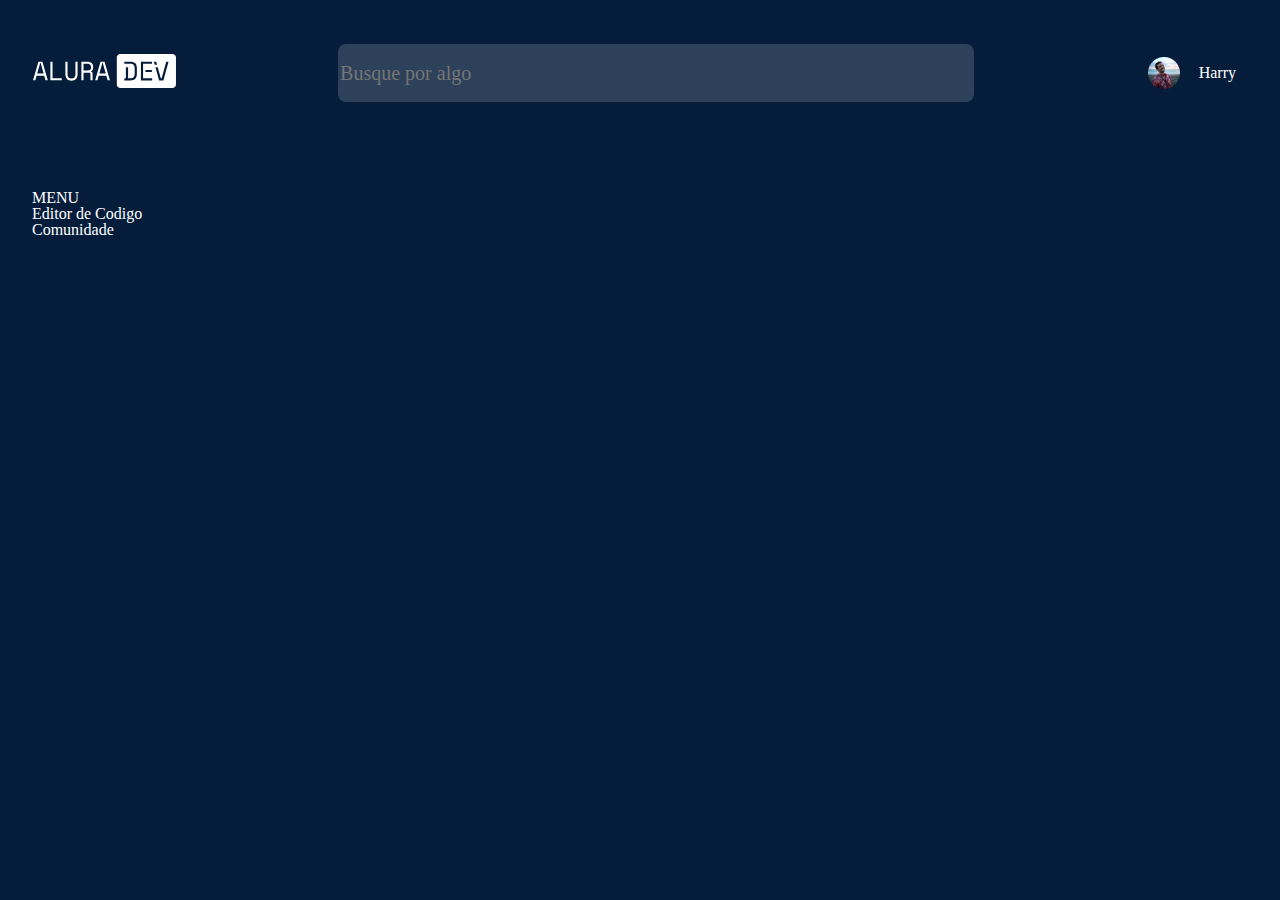
==== index.html @ 37495e1b "projeto alura challemge iniciado" ====
<!DOCTYPE html>
<html lang="pt-br">
<head>
    <meta charset="UTF-8">
    <meta http-equiv="X-UA-Compatible" content="IE=edge">
    <meta name="viewport" content="width=device-width, initial-scale=1.0">
    <title>AluraDEV</title>
    <link rel="stylesheet" href="assets/css/reset.css">
    <link rel="stylesheet" href="assets/css/style.css">
    <link href="https://fonts.googleapis.com/css2?family=Inter:wght@300;400;700&display=swap" rel="stylesheet">

</head>
<body>
    <header class="cabecalho">
        <h1><img src="img/Header/Logo.svg" alt="Logo da AluraDEV" class="cabecalho-logo"></h1>
        <input type="text"  placeholder="Busque por algo" class="cabecalho-busca">
        <div class="cabecalho_user-info">
            <img src="img/Header/Perfil.png" alt="foto de perfil do usuario" class="cabecalho_foto-perfil">
            <p class="cabecalho-username">Harry</p>
        </div>
    </header>

    <main>
        <nav class="navegacao">
            <h2 class="navegacao_menu">Menu</h2>
            <p class="navegacao_editor-de-codigo">Editor de Codigo</p>
            <p class="navegacao-comunidade">Comunidade</p>

        </nav>
    </main>
</body>
</html>
---- assets/css/style.css ----
:root{
    font-family: 'Inter',sans-serif;
    font-family: 'icones';
    src: url(../font/icones.ttf);
}
body{
    background: #051D3B;
}
.cabecalho{
    display: flex;
    justify-content: space-between;
    align-items: center;
    width: 100vw;
    box-sizing: border-box;
    padding: 44px 32px;
    /*background-color: tomato;*/
}
.cabecalho-logo{
    width: 145px;
    height: 34.5px;
}
.cabecalho-busca{  
    width: 52%;
    height: 56px;
    border-radius: 8px;
    background: rgba(255, 255, 255,0.16); 
    font-size: 20px;   
    color: white;
}
.cabecalho_user-info{
    display: flex;
    align-items: center;
    justify-content: space-between;
    padding: 12px;
    transition: 0.1s;
}
.cabecalho_user-info:hover{
    background: rgba(255, 255, 255,0.16); 
    border-radius: 8px;
}
    .cabecalho_foto-perfil{
        width: 32px;
        height: 32px;
    }
    .cabecalho-username{
        color: white;
        margin-left: 1.2rem;
    }

/*main*/

.navegacao{
    color: white;
    padding: 44px 32px;
}
.navegacao_menu{
    text-transform: uppercase;
}
.navegacao_editor-de-codigo::before{


}
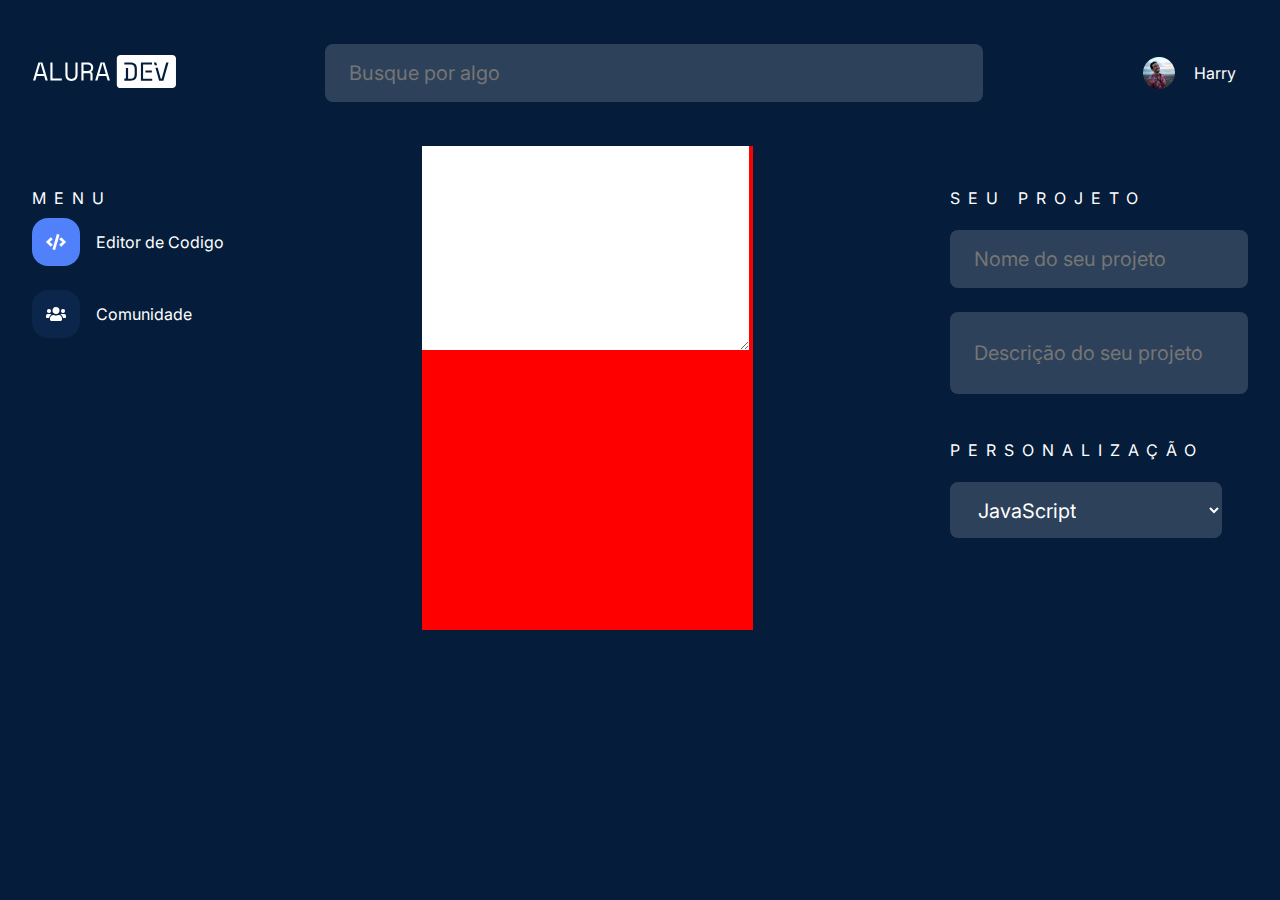
==== commit 23736b39: "navegação ok , em andamento projeto e personalização" ====
--- a/index.html
+++ b/index.html
@@ -20,13 +20,64 @@
         </div>
     </header>
 
-    <main>
+    <main class="main">
         <nav class="navegacao">
-            <h2 class="navegacao_menu">Menu</h2>
-            <p class="navegacao_editor-de-codigo">Editor de Codigo</p>
-            <p class="navegacao-comunidade">Comunidade</p>
+            <h2 class="navegacao_titulo">Menu</h2>
+            <ul class="navegacao_menu">
+                <a href="#" class="navegacao_item">
+                    <li class="navegacao_icone-codigo"></li>
+                    <li class="navegacao_editor-de-codigo"><p>Editor de Codigo</p></li>
+                </a>
+                <a href="#" class="navegacao_item">
+                    <li class="navegacao_icone-comunidade"></li>
+                    <li class="navegacao-comunidade"><p>Comunidade</p></li>
+                </a>
+            </ul>
+        </nav>
 
-        </nav>
+        <section class="editor">
+            <form action="" class="codigo_fonte">
+                <label for="codigo_fonte-texto"></label>
+                <textarea name="codigo" class="codigo_fonte-texto" cols="30" rows="10"></textarea>
+                <button></button>
+            </form>
+        </section>
+
+        <section class="projeto">
+            
+            <form action="salvar_projeto" class="projeto-informacoes">    
+                <h2 class="projeto_titulo">Seu projeto</h2>
+                <div class="projeto-info">
+                    <label for="projeto-nome"></label>
+                    <input type="text" class="projeto-nome" name="projeto-nome" placeholder="Nome do seu projeto">
+                    <label for="projeto-descricao"></label>
+                    <input type="text" class="projeto-descricao" placeholder="Descrição do seu projeto">
+                </div>
+                <h2 class="projeto-personalizacao">Personalização</h2>
+                <div class="projeto-info">
+                    <label for="selecao_linguagem"></label>
+                    <select name="selecao_linguagem" class="selecao_linguagem">
+                        <option value="JavaScript" class="opcao_linguagem">JavaScript</option>
+                        <option value="JavaScript" class="opcao_linguagem">Python</option>
+                        <option value="JavaScript" class="opcao_linguagem">Java</option>
+                    </selct>
+                    <button class="projeto_cor"></button>
+                </div>
+
+
+                <button type="button">Salvar projeto</button>          
+            </form>
+            
+
+        </section>
+
+
+
+
+            
+            
+
+        
     </main>
 </body>
 </html>--- a/assets/css/style.css
+++ b/assets/css/style.css
@@ -1,6 +1,6 @@
 :root{
-    font-family: 'Inter',sans-serif;
-    font-family: 'icones';
+    font-family: 'Inter','icones',sans-serif;
+    
     src: url(../font/icones.ttf);
 }
 body{
@@ -13,7 +13,7 @@
     width: 100vw;
     box-sizing: border-box;
     padding: 44px 32px;
-    /*background-color: tomato;*/
+    
 }
 .cabecalho-logo{
     width: 145px;
@@ -26,6 +26,7 @@
     background: rgba(255, 255, 255,0.16); 
     font-size: 20px;   
     color: white;
+    padding-left: 1.5rem;
 }
 .cabecalho_user-info{
     display: flex;
@@ -48,15 +49,88 @@
     }
 
 /*main*/
+.main{
+    display: flex;
+    box-sizing: border-box;
+    justify-content: space-between;
+}
+
 
 .navegacao{
     color: white;
     padding: 44px 32px;
+    
+}
+.navegacao_titulo , .projeto_titulo, .projeto-personalizacao{
+    text-transform: uppercase;
+    letter-spacing: .5rem;
 }
 .navegacao_menu{
-    text-transform: uppercase;
 }
-.navegacao_editor-de-codigo::before{
+.navegacao_item{
+    display: flex;
+    align-items: center;
+    padding: 0.75rem 0;
 
 
 }
+.navegacao_icone-codigo{
+    background: center no-repeat url(../../img/Menu/icon_codigo.png);
+    
+    border-radius: 1rem;
+    box-sizing: border-box;
+    flex-shrink: 0;
+    margin-right: 1rem;
+    width: 48px;
+    height: 48px;
+    background-color: #5081FB;
+}
+
+.navegacao_icone-comunidade{
+    background: center no-repeat url(../../img/Menu/icon_comunidade.png);
+    background-color:#5080fb15;
+    border-radius: 1rem;
+    box-sizing: border-box;
+    flex-shrink: 0;
+    margin-right: 1rem;
+    width: 48px;
+    height: 48px;
+}
+.editor {
+    background-color: red;
+}
+.projeto{
+    color: white;
+    padding: 44px 32px;
+}
+.projeto-info{
+    padding-bottom: 1.5rem;
+}
+.projeto-nome,.projeto-descricao,.selecao_linguagem{
+    display: flex;
+    flex-direction: column; 
+    align-items: center;
+    width: 272px;
+    height: 56px;
+    border-radius: 8px;
+    background: rgba(255, 255, 255, 0.16); 
+    
+    font-size: 20px;   
+    padding-left: 1.5rem;
+    margin: 1.5rem 0;
+}
+.projeto-descricao{
+    height: 80px;
+}
+
+.selecao_linguagem{
+    color: rgba(255, 255, 255); 
+    align-items: center;
+    padding-top: 1rem;
+    
+}
+.opcao_linguagem{
+    color: white;
+    background:#051D3B ;
+}
+ 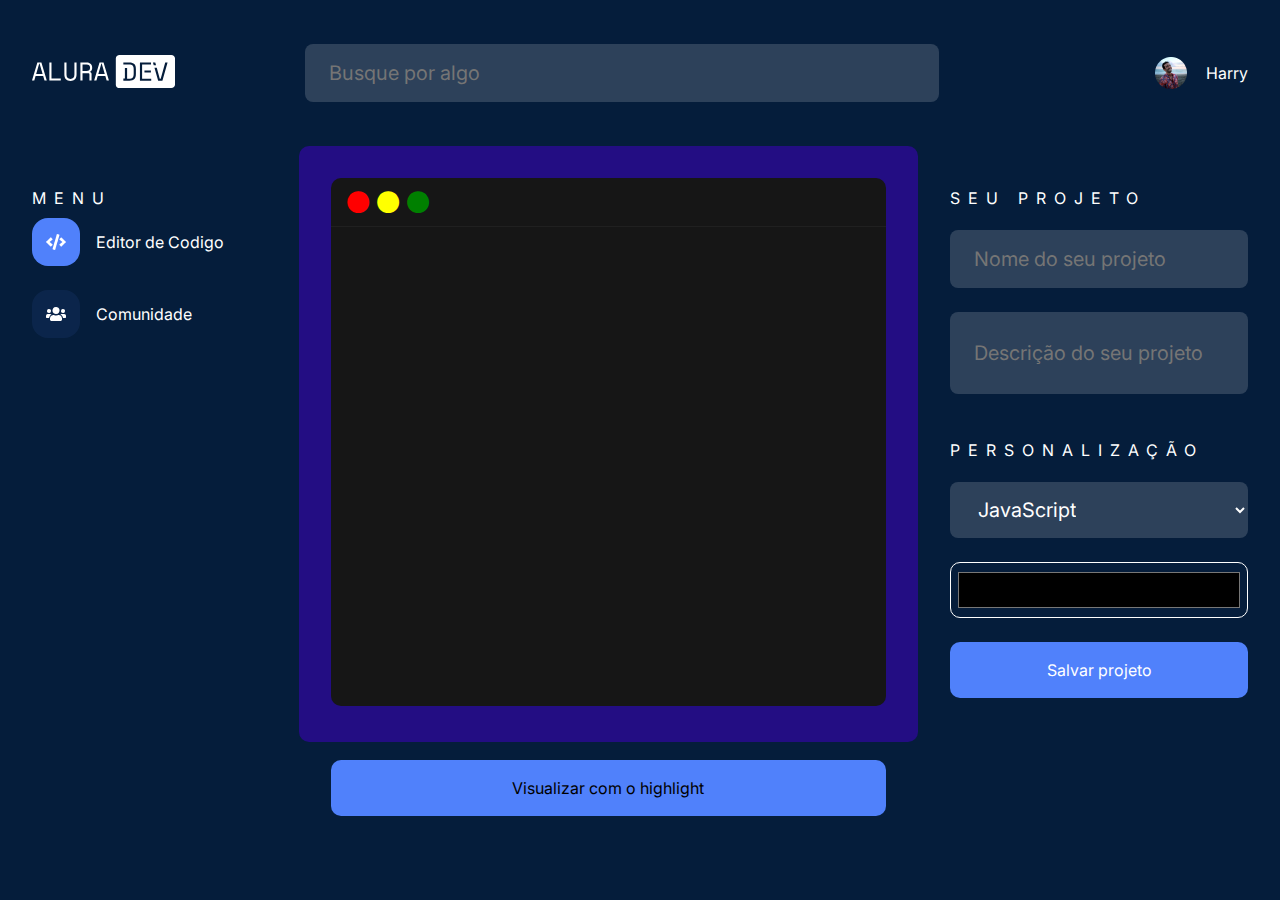
==== commit b9c9df46: "Finalizado pagina de edição de codigo" ====
--- a/index.html
+++ b/index.html
@@ -8,6 +8,7 @@
     <link rel="stylesheet" href="assets/css/reset.css">
     <link rel="stylesheet" href="assets/css/style.css">
     <link href="https://fonts.googleapis.com/css2?family=Inter:wght@300;400;700&display=swap" rel="stylesheet">
+    <link href="https://fonts.googleapis.com/css2?family=Roboto+Mono:wght@300;400;700&display=swap" rel="stylesheet">
 
 </head>
 <body>
@@ -18,6 +19,7 @@
             <img src="img/Header/Perfil.png" alt="foto de perfil do usuario" class="cabecalho_foto-perfil">
             <p class="cabecalho-username">Harry</p>
         </div>
+       
     </header>
 
     <main class="main">
@@ -37,10 +39,18 @@
 
         <section class="editor">
             <form action="" class="codigo_fonte">
-                <label for="codigo_fonte-texto"></label>
-                <textarea name="codigo" class="codigo_fonte-texto" cols="30" rows="10"></textarea>
-                <button></button>
+                    <div class="editor_codigo">
+                            <ul class="topo_editor">
+                                <li class="vermelho navegacao_editor-de-codigo">&#11044</li>
+                                <li class="amarelo navegacao_editor-de-codigo">&#11044</li>
+                                <li class="verde navegacao_editor-de-codigo">&#11044</li>
+                            </ul>
+                            <label for="codigo_fonte-texto"></label>
+                            <textarea name="codigo" class="codigo_fonte-texto" cols="10" rows="10"></textarea>
+                    </div>
+                    
             </form>
+            <button class="visualizar_highlight">Visualizar com o highlight</button>
         </section>
 
         <section class="projeto">
@@ -56,6 +66,7 @@
                 <h2 class="projeto-personalizacao">Personalização</h2>
                 <div class="projeto-info">
                     <label for="selecao_linguagem"></label>
+
                     <select name="selecao_linguagem" class="selecao_linguagem">
                         <option value="JavaScript" class="opcao_linguagem">JavaScript</option>
                         <option value="JavaScript" class="opcao_linguagem">Python</option>
@@ -64,11 +75,16 @@
                     <button class="projeto_cor"></button>
                 </div>
 
-
-                <button type="button">Salvar projeto</button>          
+                <div class="selecao_cor">
+                    <input type="color" name="selecao_cor" class="cor_selecionada">   
+                </div>
+                     
+                
+               
+                <button class="salvar_projeto">Salvar projeto</button>
+               
             </form>
             
-
         </section>
 
 
--- a/assets/css/style.css
+++ b/assets/css/style.css
@@ -1,5 +1,5 @@
 :root{
-    font-family: 'Inter','icones',sans-serif;
+    font-family: 'Inter','icones','Roboto Mono',sans-serif;
     
     src: url(../font/icones.ttf);
 }
@@ -16,23 +16,25 @@
     
 }
 .cabecalho-logo{
-    width: 145px;
+    width: 100%;
     height: 34.5px;
 }
 .cabecalho-busca{  
-    width: 52%;
+    width: 50%;
     height: 56px;
     border-radius: 8px;
     background: rgba(255, 255, 255,0.16); 
     font-size: 20px;   
     color: white;
     padding-left: 1.5rem;
+   margin-right: 85px;
 }
 .cabecalho_user-info{
+    box-sizing: border-box;
     display: flex;
     align-items: center;
     justify-content: space-between;
-    padding: 12px;
+    
     transition: 0.1s;
 }
 .cabecalho_user-info:hover{
@@ -55,10 +57,18 @@
     justify-content: space-between;
 }
 
-
+.navegacao_titulo{
+    
+}
 .navegacao{
-    color: white;
+    display: flex;
+    flex-direction: column;
+    align-items: flex-start;
+    width: 362px;
+    color: white;
+    box-sizing: border-box;
     padding: 44px 32px;
+    
     
 }
 .navegacao_titulo , .projeto_titulo, .projeto-personalizacao{
@@ -96,8 +106,63 @@
     width: 48px;
     height: 48px;
 }
-.editor {
-    background-color: red;
+
+.editor{
+    box-sizing: border-box;
+    background: rgb(35, 13, 131);
+    width: 60%;
+    padding: 32px;
+    border-radius: 10px;
+}
+.editor_codigo{
+    height: 100%;
+}
+.topo_editor{
+    width: 100%;
+    display: flex;
+    background: rgb(22, 22, 22);
+    box-sizing: border-box;
+    border-bottom: 1px solid rgb(32, 32, 32);
+    padding: 1rem;
+    border-radius: 10px 10px 0 0;
+
+}
+.navegacao_editor-de-codigo{
+    margin-right: .5rem ;
+}
+.vermelho{
+    color:red;
+}
+.amarelo{
+    color: yellow;
+}
+.verde{
+    color: green;
+}
+.codigo_fonte-texto{
+    font-family: Roboto Mono;
+    color: white;
+    box-sizing: border-box;
+    width: 100%;
+    height: 90%;
+    padding: 25px;
+    background-color: rgb(22, 22, 22);
+    border-radius:0 0 10px 10px;
+    border: none;
+    outline: none;
+    resize: none;
+}
+.codigo_fonte{
+    height: 100%;
+}
+
+.visualizar_highlight{
+    background-color:#5081FB;
+    width: 100%;
+    height:56px;
+    border-radius: 10px;
+    margin-top:50px ;
+
 }
 .projeto{
     color: white;
@@ -123,14 +188,36 @@
     height: 80px;
 }
 
+
+
 .selecao_linguagem{
-    color: rgba(255, 255, 255); 
+    color: rgb(255, 255, 255); 
     align-items: center;
     padding-top: 1rem;
+    width: 298px;
+    height: 56px;
     
 }
 .opcao_linguagem{
     color: white;
     background:#051D3B ;
-}
- +   
+}
+
+ 
+.cor_selecionada{
+    width: 298px;
+    height:56px;
+    border-radius: 10px;
+    background-color:#051D3B ;
+    padding: .3rem;
+    border: 1px solid white;
+    
+}
+.salvar_projeto{
+
+    background-color:#5081FB;
+    width: 298px;
+    height:56px;
+    border-radius: 10px;
+}
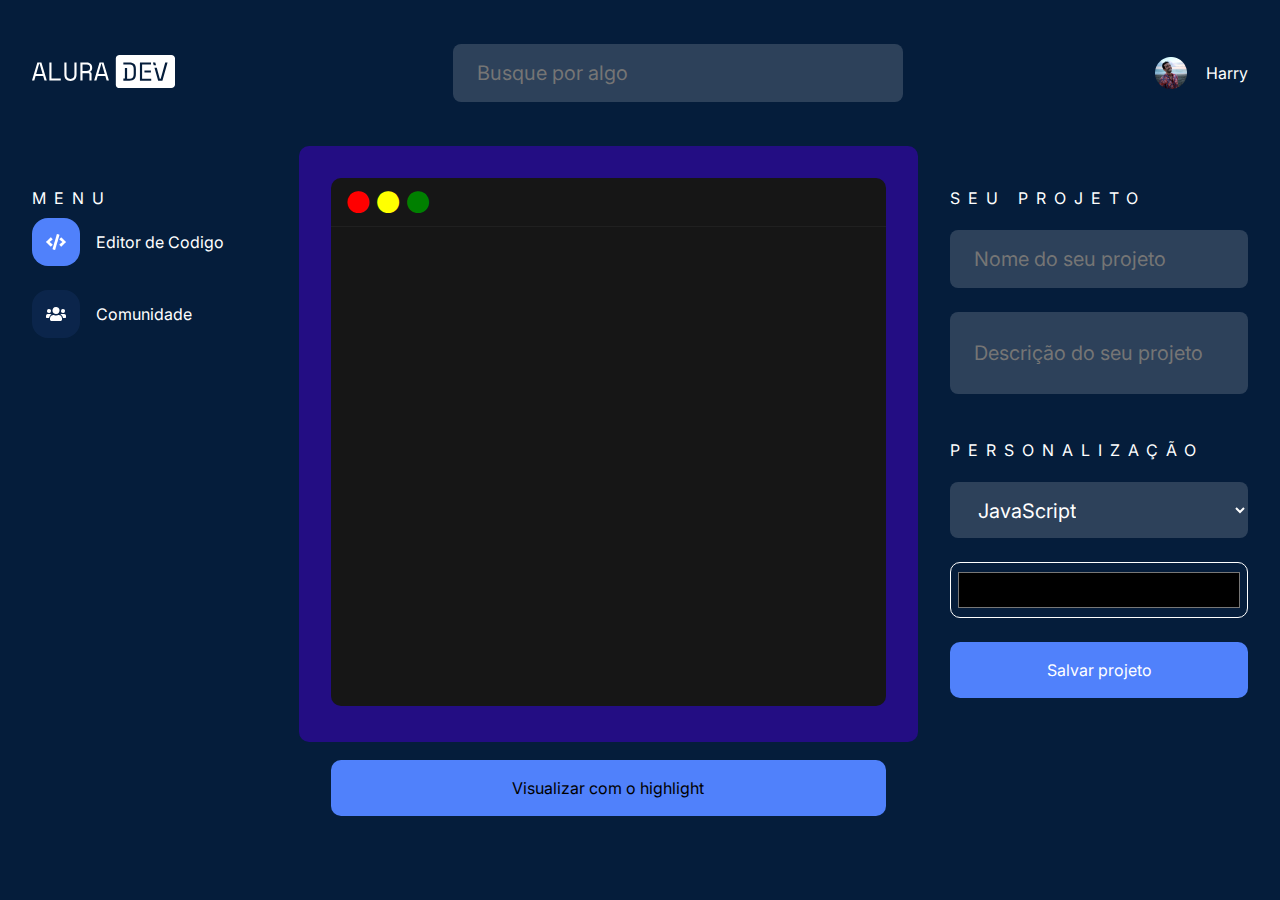
==== commit cf19830b: "iniciado pagina da comunidade" ====
--- a/index.html
+++ b/index.html
@@ -14,11 +14,18 @@
 <body>
     <header class="cabecalho">
         <h1><img src="img/Header/Logo.svg" alt="Logo da AluraDEV" class="cabecalho-logo"></h1>
-        <input type="text"  placeholder="Busque por algo" class="cabecalho-busca">
+        <div class="cabecalho_busca">
+            <input type="text"  placeholder="Busque por algo" class="cabecalho-busca">
+            <img src="img/Header/lupa.svg" alt="Desenho de lupa" class="lupa_icon">
+        </div>
         <div class="cabecalho_user-info">
             <img src="img/Header/Perfil.png" alt="foto de perfil do usuario" class="cabecalho_foto-perfil">
             <p class="cabecalho-username">Harry</p>
         </div>
+        <div class="menu_lateral">
+           <p>☰  </p>
+
+       </div>
        
     </header>
 
@@ -64,7 +71,7 @@
                     <input type="text" class="projeto-descricao" placeholder="Descrição do seu projeto">
                 </div>
                 <h2 class="projeto-personalizacao">Personalização</h2>
-                <div class="projeto-info">
+                <div class="projeto-info_cod_cor">
                     <label for="selecao_linguagem"></label>
 
                     <select name="selecao_linguagem" class="selecao_linguagem">
@@ -80,9 +87,11 @@
                 </div>
                      
                 
-               
-                <button class="salvar_projeto">Salvar projeto</button>
-               
+               <div class="salvar_projeto_area">
+                   
+                    <button class="salvar_projeto">Salvar projeto</button>
+               </div>
+                
             </form>
             
         </section>
--- a/assets/css/style.css
+++ b/assets/css/style.css
@@ -20,7 +20,7 @@
     height: 34.5px;
 }
 .cabecalho-busca{  
-    width: 50%;
+    width: 100%;
     height: 56px;
     border-radius: 8px;
     background: rgba(255, 255, 255,0.16); 
@@ -29,6 +29,9 @@
     padding-left: 1.5rem;
    margin-right: 85px;
 }
+.lupa_icon{
+    display: none;
+}
 .cabecalho_user-info{
     box-sizing: border-box;
     display: flex;
@@ -57,9 +60,7 @@
     justify-content: space-between;
 }
 
-.navegacao_titulo{
-    
-}
+
 .navegacao{
     display: flex;
     flex-direction: column;
@@ -75,8 +76,7 @@
     text-transform: uppercase;
     letter-spacing: .5rem;
 }
-.navegacao_menu{
-}
+
 .navegacao_item{
     display: flex;
     align-items: center;
@@ -168,7 +168,7 @@
     color: white;
     padding: 44px 32px;
 }
-.projeto-info{
+.projeto-info, .projeto-info_cod_cor{
     padding-bottom: 1.5rem;
 }
 .projeto-nome,.projeto-descricao,.selecao_linguagem{
@@ -212,7 +212,7 @@
     background-color:#051D3B ;
     padding: .3rem;
     border: 1px solid white;
-    
+
 }
 .salvar_projeto{
 
@@ -221,3 +221,73 @@
     height:56px;
     border-radius: 10px;
 }
+.cartoes{
+    width: 80%;
+}
+.menu_lateral{
+    display: none;
+}
+
+
+@media screen and (max-width:768px) {
+    .navegacao, .cabecalho_user-info{
+        display: none!important;
+    }
+    .menu_lateral{
+        display:inline;
+        color:white;
+        font-size: 2rem;
+    }
+    .cabecalho-busca{
+        margin-right: 0;
+    }
+    .cabecalho{
+        box-sizing: border-box;
+    }
+    .main{
+        box-sizing: border-box;
+        display: block;
+        align-items: center;
+    }
+    .editor{
+        width: 90%;
+        margin: 0 auto;
+    }
+    .projeto-descricao, .projeto-nome{
+        width: 90%;
+        margin: 1rem auto;
+    }
+    .salvar_projeto{
+        width: 100%;
+        margin: 0 auto;
+    }
+    .projeto-info_cod_cor{
+        display: flex;
+        align-items: center;
+        justify-content: space-around;
+    }
+    .cabecalho-busca{
+        width: 90%;
+    }
+}
+@media screen and (max-width:375px){
+    .cabecalho-busca{
+        display: none;
+    }
+    .lupa_icon{
+        
+        display: inline;
+    }
+    .projeto-info_cod_cor{
+        display: inline;
+        align-items: center;
+        justify-content: center;
+    } 
+    .salvar_projeto_area{
+        padding-top: 20px;
+    }
+    .editor{
+        margin: 0;
+        width: 100%;
+    }
+}